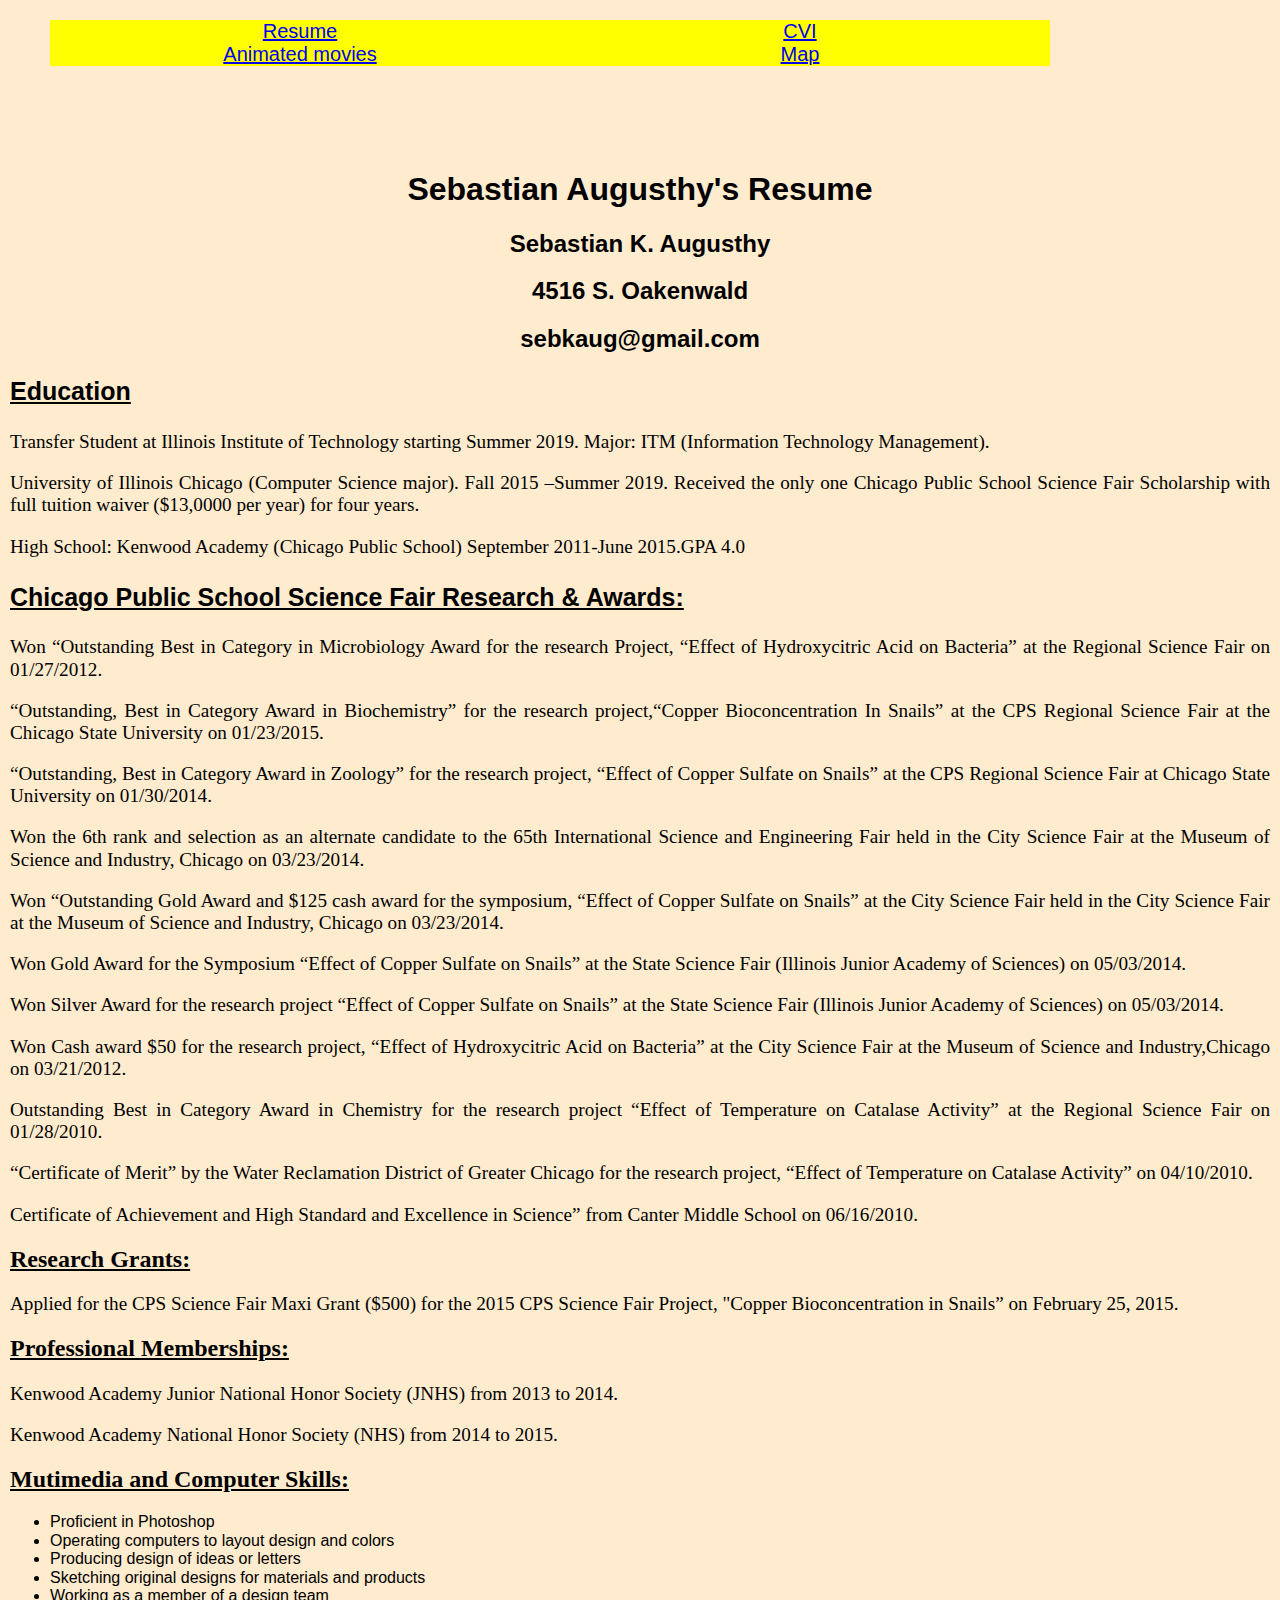
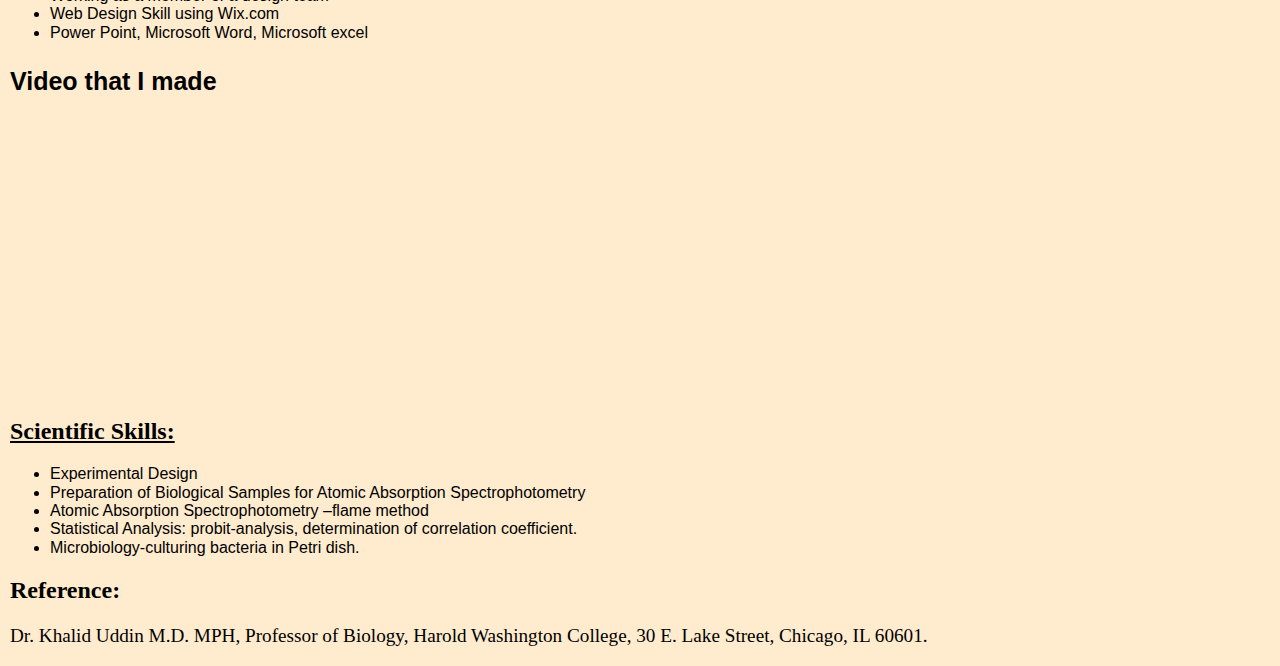
==== index.html @ ddd1c752 "fixed indentation" ====
<!DOCTYPE html>
<html lang="en">
<head>
  <meta charset ="UTF-8">
  <title>Sebastian Augusthy's ITMD-361 Project 2 page 1</title>
  <link rel="stylesheet" href="css/normalize.css">
  <link rel="stylesheet" href="css/style.css">
  <meta name="viewport" content="width=device-width,initial-scale=1.0">
</head>
<body class="pagecolor1">
  <div>
    <nav >
      <ul>
    		<li><a href="#">Resume</a></li>
  			<li> <a href="page2.html">CVI </a></li>
  			<li> <a href="page3.html"> Animated movies </a></li>
     		<li><a href="page4.html">Map</a></li>
      </ul>
  </nav>
  </div>
  <div>
    <h1>Sebastian Augusthy's Resume</h1>
    <h2>Sebastian K. Augusthy </h2>
    <h2>4516 S. Oakenwald</h2>
    <h2>sebkaug@gmail.com</h2>
  </div>
  <h3><u>Education</u></h3>
  <p class="size">Transfer Student at Illinois Institute of Technology starting Summer 2019. Major: ITM (Information Technology Management).</p>
  <p class="size">University of Illinois Chicago (Computer Science major). Fall 2015 –Summer 2019. Received the  only one Chicago Public School Science Fair Scholarship with full tuition waiver ($13,0000 per year) for four years.</p>
  <p class="size">High School: Kenwood Academy (Chicago Public School) September 2011-June 2015.GPA 4.0</p>

  <h3><u>Chicago Public School Science Fair Research & Awards:</u></h3>

  <p class="size">Won “Outstanding Best in Category in Microbiology Award for the research Project, “Effect of Hydroxycitric Acid on Bacteria” at the Regional Science Fair on 01/27/2012.</p>

  <p class="size">“Outstanding, Best in Category Award in Biochemistry” for the research project,“Copper Bioconcentration In Snails” at the CPS Regional Science Fair at the Chicago State University on 01/23/2015.</p>

  <p class="size">“Outstanding, Best in Category Award in Zoology” for the research project, “Effect of Copper Sulfate on Snails” at the CPS Regional Science Fair at Chicago State University on 01/30/2014.</p>

  <p class="size">Won the 6th rank and selection as an alternate candidate to the 65th International Science and Engineering Fair held in the City Science Fair at the Museum of Science and Industry, Chicago on 03/23/2014.</p>

  <p class="size">Won “Outstanding Gold Award and $125 cash award for the symposium, “Effect of Copper Sulfate on Snails” at the City Science Fair held in the City Science Fair at the Museum of Science and Industry, Chicago on 03/23/2014.</p>


  <p class="size">Won Gold Award for the Symposium “Effect of Copper Sulfate on Snails” at the State Science Fair (Illinois Junior Academy of Sciences) on 05/03/2014.</p>

  <p class="size">Won Silver Award for the research project “Effect of Copper Sulfate on Snails” at the State Science Fair (Illinois Junior Academy of Sciences) on 05/03/2014.</p>

  <p class="size">Won Cash award $50 for the research project, “Effect of Hydroxycitric Acid on Bacteria” at the City Science Fair at the Museum of Science and Industry,Chicago on 03/21/2012.</p>

  <p class="size">Outstanding Best in Category Award in Chemistry for the research project “Effect of Temperature on Catalase Activity” at the Regional Science Fair on 01/28/2010.</p>

  <p class="size">“Certificate of Merit” by the Water Reclamation District of Greater Chicago for the research project, “Effect of Temperature on Catalase Activity” on 04/10/2010.</p>
  
  <p class="size">Certificate of Achievement and High Standard and Excellence in Science” from Canter Middle School on 06/16/2010.</p>

  <h2><u>Research Grants:</u></h2>
  <p class="size">Applied for the CPS Science Fair Maxi Grant ($500) for the 2015 CPS Science Fair Project, "Copper Bioconcentration in Snails” on February 25, 2015.</p>

  <h2><u>Professional Memberships:</u></h2>
  <p class="size">Kenwood Academy Junior National Honor Society (JNHS) from 2013 to 2014.</p>
  <p class="size">Kenwood Academy National Honor Society (NHS) from 2014 to 2015.</p>

  <h2><u>Mutimedia and Computer Skills:</u></h2>
  <ul class="Bsize">
  	<li> Proficient in Photoshop </li>
  	<li> Operating computers to layout design and colors </li>
  	<li> Producing design of ideas or letters</li>
  	<li> Sketching original designs for materials and products</li>
  	<li> Working as a member of a design team</li>
  	<li> Web Design Skill using Wix.com</li>
  	<li> Power Point, Microsoft Word, Microsoft excel</li>
  </ul>
  <h3>Video that I made</h3>
  <div id="position">
  	<iframe id ="vresize8" src="https://www.youtube.com/embed/tT3VPoD4pBY"  allow="accelerometer; autoplay; encrypted-media; gyroscope; picture-in-picture" allowfullscreen></iframe>
  </div>
  <h2><u>Scientific Skills:</u></h2>
  <ul class="Bsize">
  	<li>Experimental Design</li>
  	<li>Preparation of Biological Samples for Atomic Absorption Spectrophotometry</li>
  	<li>Atomic Absorption Spectrophotometry –flame method</li>
  	<li>Statistical Analysis: probit-analysis, determination of correlation coefficient.</li>
  	<li>Microbiology-culturing bacteria in Petri dish.</li>
  </ul>
  <h2>Reference:</h2>
  <p class="size">Dr. Khalid Uddin M.D. MPH, Professor of Biology, Harold Washington College, 30 E. Lake Street, Chicago, IL 60601.</p>
</body>
</html>
---- css/style.css ----
/*  All 3 pages */
body {
    margin-left: 10px;
    margin-right: 10px;
    margin-top: 0px;
    margin-bottom: 10px;
}

nav {
    padding-bottom: 25px;
    font-size: 20px;
    top: 0;
    /* Position the navbar at the top of the page */
    position: relative;
}

nav ul {
    text-align: center;
    height: 15px;

}

nav ul li {
    list-style-type: none;
    width: 500px;
    float: left;
    text-align: center;
    background: yellow;
}

li a:hover {
    background-color: black;
    color: white;
}

h2 {
    clear: both;
    font-size: 150%;
}

div {
    text-align: center;
    font-family: "Arial Black", Gadget, sans-serif;
    font-size: 100%;
}

p {
    font-family: serif, Arial, Helvetica;
    font-size: 20px;
    text-align: justify;
    text-justify: inter-word;
}

h3 {
    clear: both;
    font-family: 'Lato', sans-serif;
    font-weight: bold;
    font-size: 25px;
}

iframe {
    border: none;
}

ul {
    clear: both;
}

/* page 1*/
#vresize8 {
    position: absolute;
    height: 90%;
    width: 50%;
    margin-left: auto;
    margin-right: auto;
    display: block;
}

#position {
    position: relative;
    padding-bottom: 20%;
    padding-top: 25px;
    height: 0;
}

.size {
    font-size: 120%;
}

.Bsize {
    font-family: "Lucida Sans Unicode", "Lucida Grande", sans-serif;
    font-size: 100%;
}

.menu-trigger {
    display: none;
}

h1 {
    clear: both;
    padding-top: 70px;
}

@media screen and (max-width: 800px) {
    body {
        margin-left: 20px;
        margin-right: 20px;
        margin-top: 0;
        margin-bottom: 300px;
    }

    .sidebar nav {
        width: 70px;
    }

    .sidebar ul {
        height: 90px;
    }

    .sidebar ul li {
        list-style-type: none;
        float: none;
        /*border-bottom: 2px solid yellow;*/
    }

}

@media screen and (max-width: 800px) {
    .size {
        font-size: 100%
    }

    .Bsize {
        font-family: Verdana, Geneva, sans-serif;
        font-size: 100%;
    }

    h3 {
        font-size: 125%;
    }

    h2 {
        font-size: 150%;
    }

    h1 {
        clear: both;
        font-size: 200%;
        padding-top: 0;
    }
}

/* page 2 */
#vresize1 {
    width: 630px;
    height: 350px;
    margin-left: auto;
    margin-right: auto;
    display: block;
}

#vresize9 {
    width: 560px;
    height: 315px;
    margin-left: auto;
    margin-right: auto;
    display: block;
}

.pagecolor1 {
    background-color: #FFEBCD;
}

#vresize7 {
    width: 620px;
    height: 360px;
    margin-left: auto;
    margin-right: auto;
    display: block;
}

.center {
    display: block;
    margin-left: auto;
    margin-right: auto;
    width: 50%;
}

.pagecolor2 {
    background-color: #00bfff;
    width: 1200px;
}

.pstyle {
    font-size: 24px;
}

.hstyle {
    font-size: 30px;
}

/*  page 3 */

.image_resize1 {
    height: 553px;
    width: 350px;
    float: left;
    padding-right: 10px;
}

#vresize2

/* Planet Hulk*/
    {
    width: 800px;
    height: 440px;
    padding-left: 10px;
    float: right;
}

#vresize3

/* Next Avengers: Heroes of Tomorrow*/
    {
    width: 800px;
    height: 420px;
    padding-left: 10px;
    float: right;
}

#vresize4

/*Batman Beyond: Return of the Joker*/
    {
    width: 800px;
    height: 440px;
    padding-left: 10px;
    float: right;
}

#vresize5

/*Teen Titans: Trouble in Tokyo*/
    {
    width: 800px;
    height: 440px;
    padding-left: 10px;
    float: right;
}

#vresize6

/*Justice League: The Flashpoint Paradox*/
    {
    width: 800px;
    height: 440px;
    padding-left: 10px;
    float: right;
}

.centering {
    text-align: center;
}

.parpadding {
    font-family: 'Archivo Narrow', sans-serif;
    font-size: 20px;
}

.pagecolor3 {
    background: rgb(63, 94, 251);
    background: radial-gradient(circle, rgba(63, 94, 251, 0.6395600476518732) 0%, rgba(252, 70, 70, 0.6815768543745624) 97%);
}

#map {
    height: 600px;
    width: 100%;
    border-style: double;
    border-width: thick;
    color: blue;
}
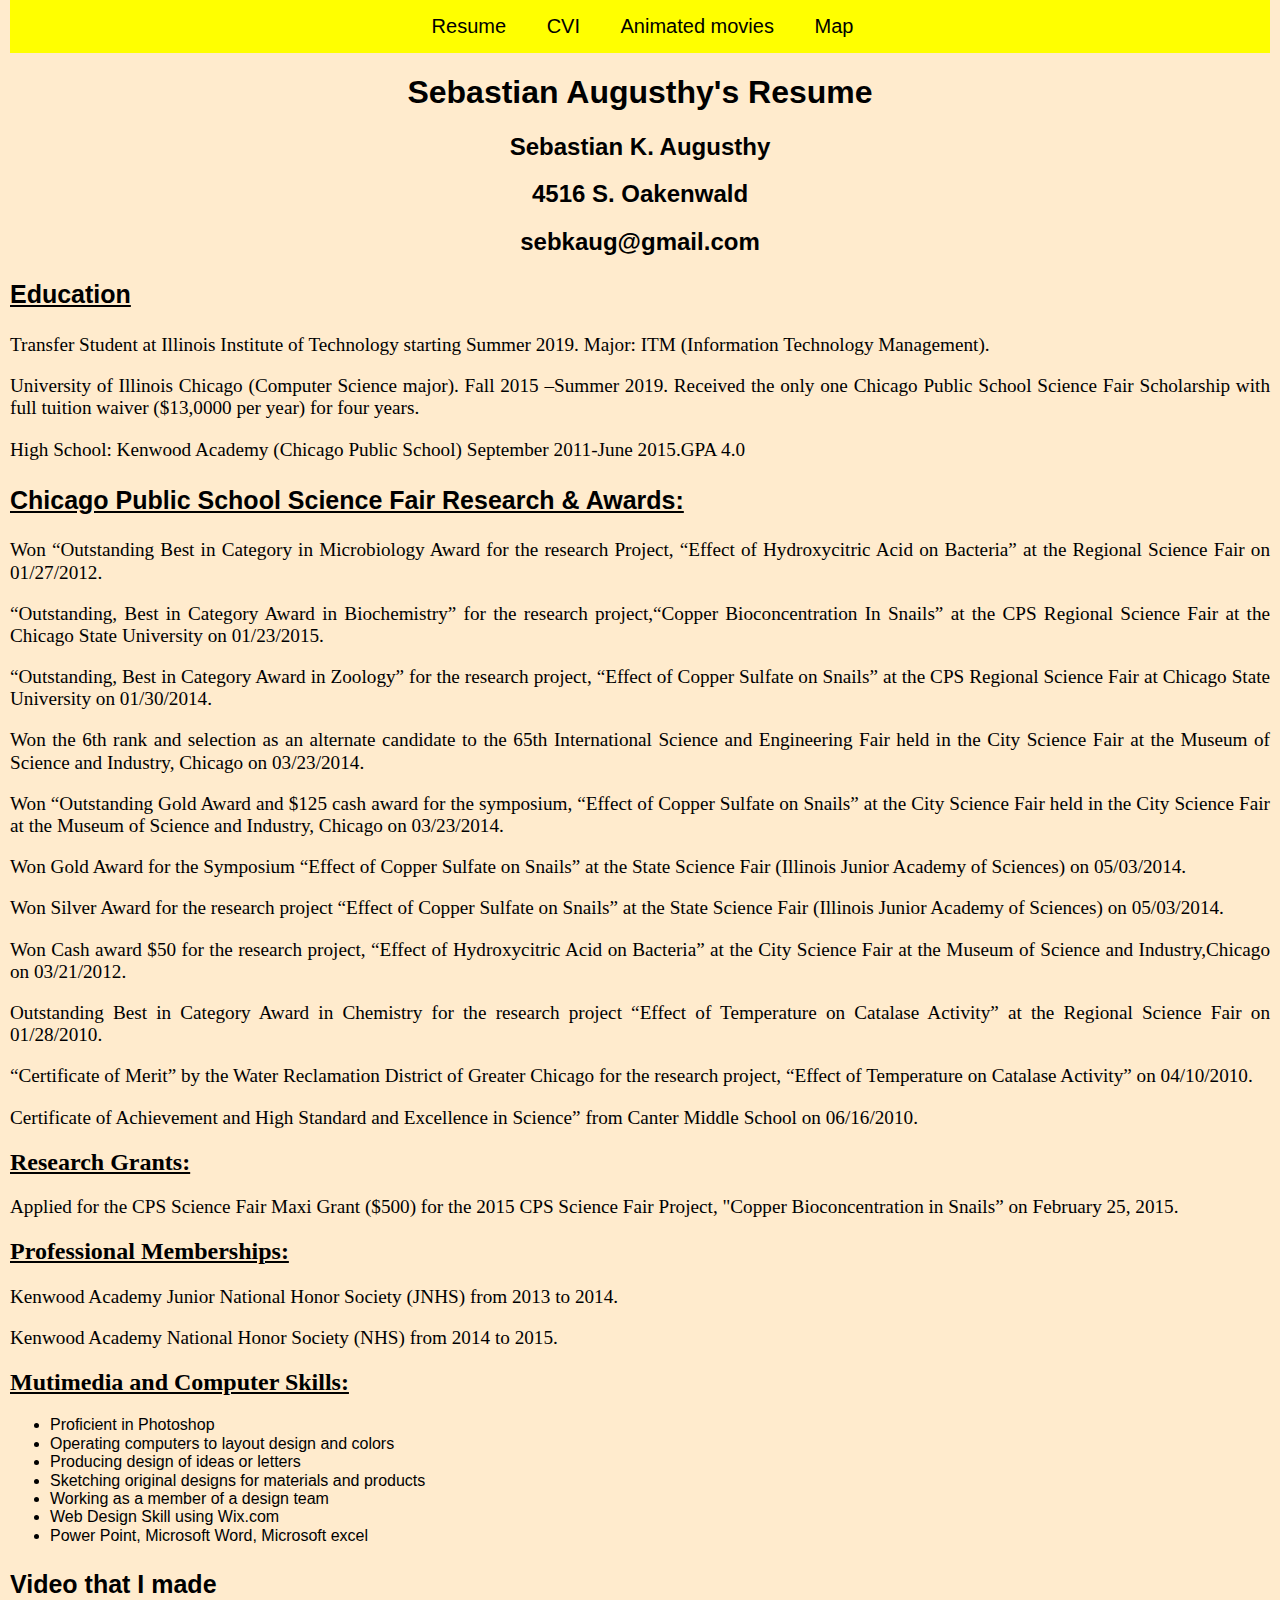
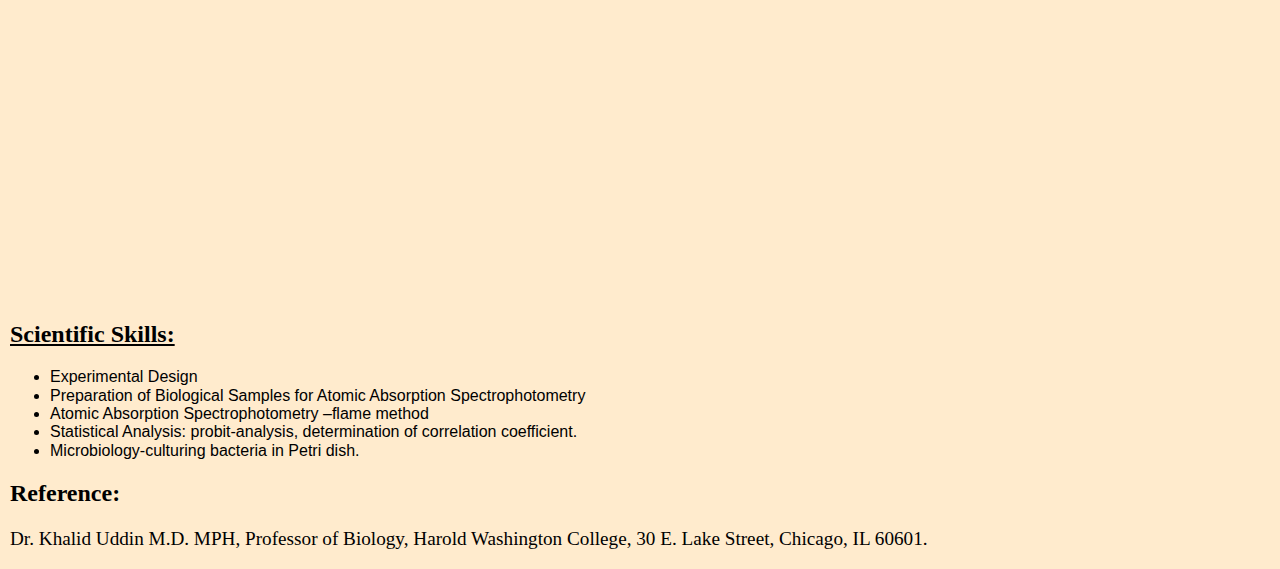
==== commit 43095228: "fixed number" ====
--- a/index.html
+++ b/index.html
@@ -2,7 +2,7 @@
 <html lang="en">
 <head>
   <meta charset ="UTF-8">
-  <title>Sebastian Augusthy's ITMD-361 Project 2 page 1</title>
+  <title>Sebastian Augusthy's ITMD-361 Project 3 page 1</title>
   <link rel="stylesheet" href="css/normalize.css">
   <link rel="stylesheet" href="css/style.css">
   <meta name="viewport" content="width=device-width,initial-scale=1.0">
--- a/css/style.css
+++ b/css/style.css
@@ -7,7 +7,6 @@
 }
 
 nav {
-    padding-bottom: 25px;
     font-size: 20px;
     top: 0;
     /* Position the navbar at the top of the page */
@@ -15,17 +14,24 @@
 }
 
 nav ul {
-    text-align: center;
-    height: 15px;
-
+	list-style: none;
+  background:yellow;
+  text-align:center;
+  padding: 0;
+  margin: 0;
 }
 
 nav ul li {
-    list-style-type: none;
-    width: 500px;
-    float: left;
-    text-align: center;
-    background: yellow;
+	display:inline-block;
+	font-size:20px;
+	padding-left: 5px;
+}
+nav ul li a
+{
+	text-decoration:none;
+	color:black;
+	display:block;
+	padding:15px;
 }
 
 li a:hover {
@@ -98,7 +104,6 @@
 
 h1 {
     clear: both;
-    padding-top: 70px;
 }
 
 @media screen and (max-width: 800px) {
@@ -106,7 +111,7 @@
         margin-left: 20px;
         margin-right: 20px;
         margin-top: 0;
-        margin-bottom: 300px;
+        margin-bottom: 10px;
     }
 
     .sidebar nav {
@@ -120,7 +125,6 @@
     .sidebar ul li {
         list-style-type: none;
         float: none;
-        /*border-bottom: 2px solid yellow;*/
     }
 
 }
@@ -183,12 +187,11 @@
     display: block;
     margin-left: auto;
     margin-right: auto;
-    width: 50%;
 }
 
 .pagecolor2 {
     background-color: #00bfff;
-    width: 1200px;
+    width: 1240px;
 }
 
 .pstyle {
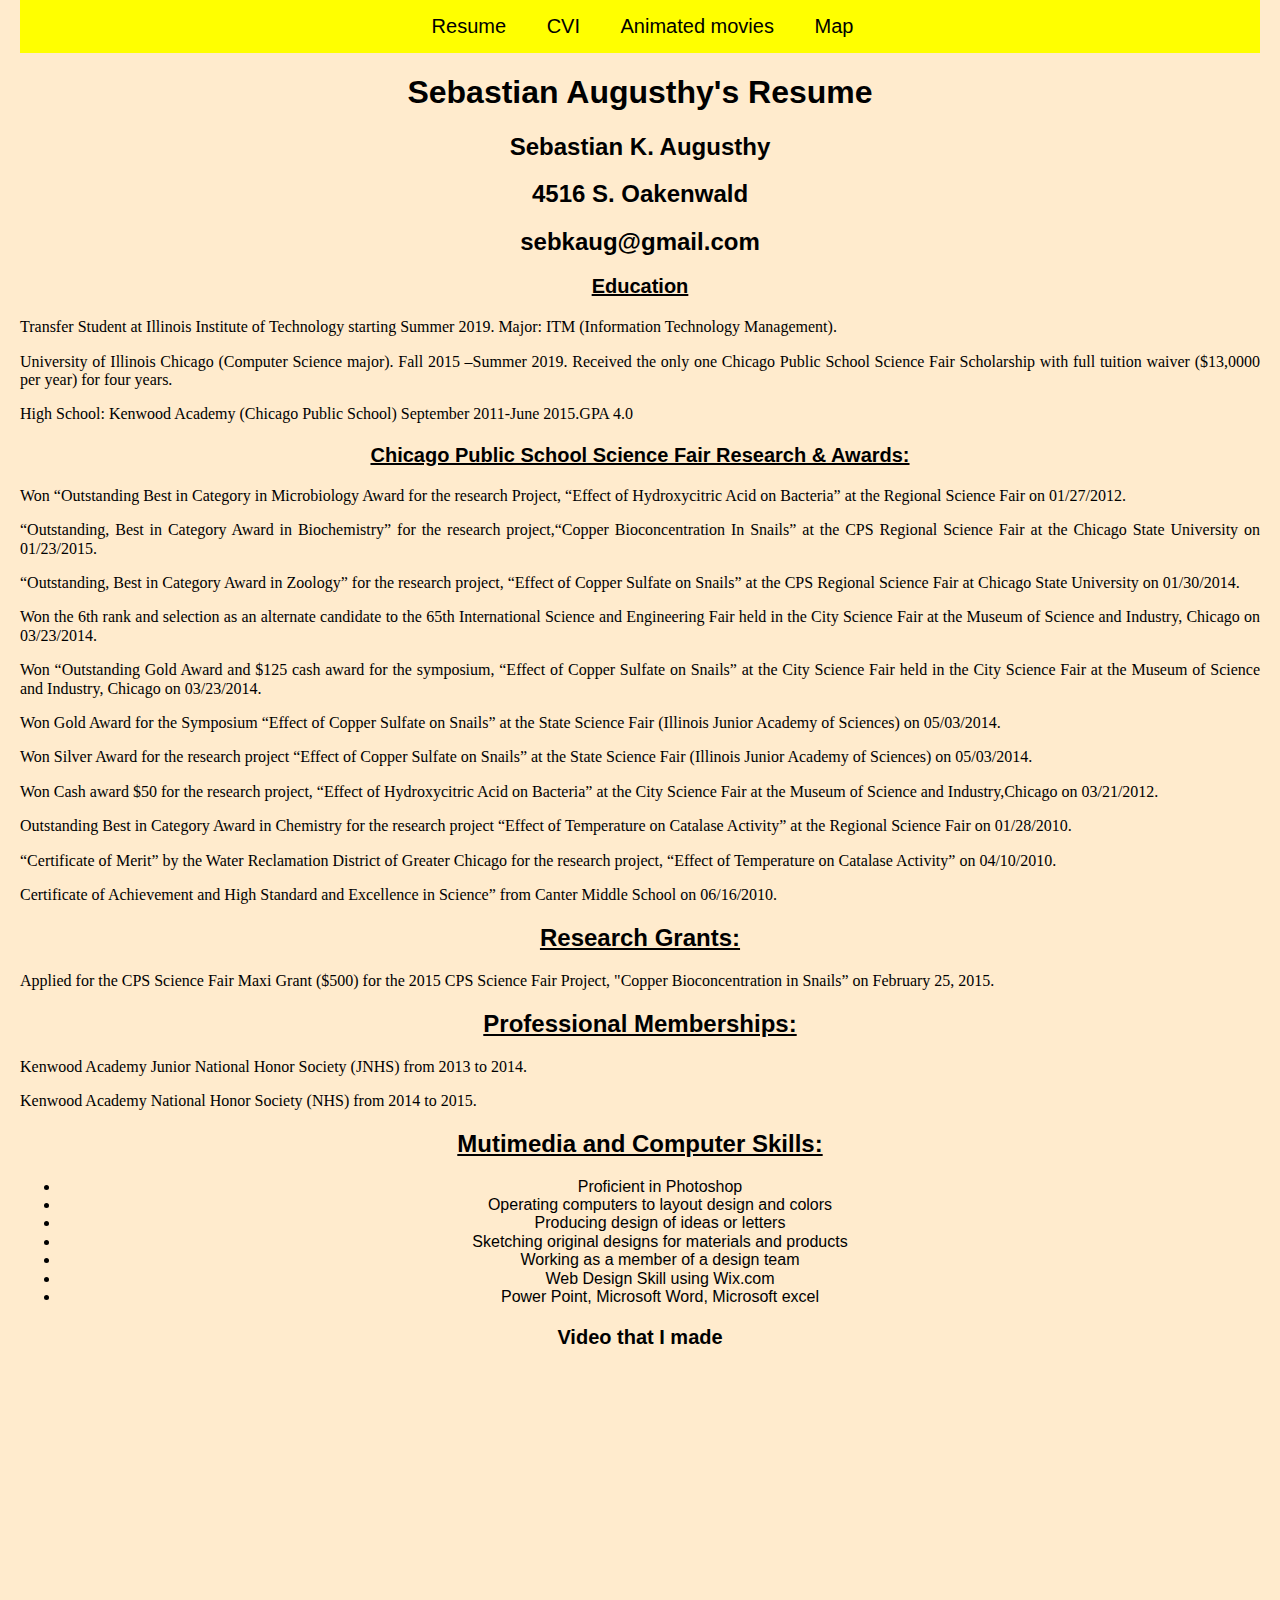
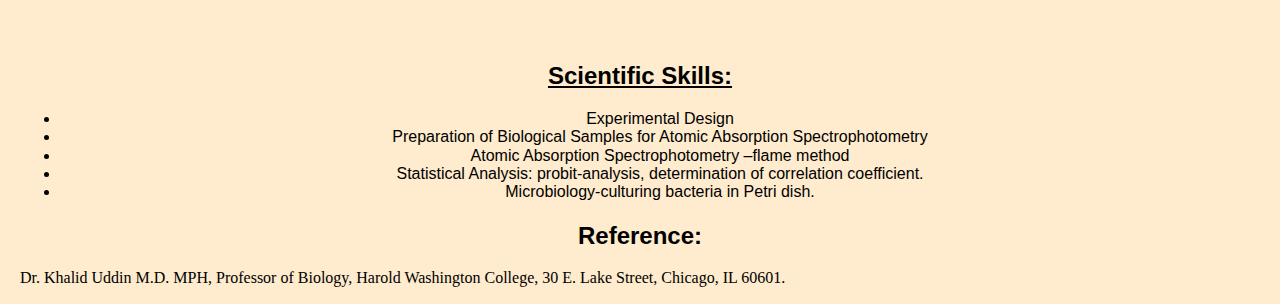
==== commit 4ae9f975: "fixed index and style" ====
--- a/index.html
+++ b/index.html
@@ -19,71 +19,73 @@
   </nav>
   </div>
   <div>
-    <h1>Sebastian Augusthy's Resume</h1>
-    <h2>Sebastian K. Augusthy </h2>
-    <h2>4516 S. Oakenwald</h2>
-    <h2>sebkaug@gmail.com</h2>
-  </div>
-  <h3><u>Education</u></h3>
-  <p class="size">Transfer Student at Illinois Institute of Technology starting Summer 2019. Major: ITM (Information Technology Management).</p>
-  <p class="size">University of Illinois Chicago (Computer Science major). Fall 2015 –Summer 2019. Received the  only one Chicago Public School Science Fair Scholarship with full tuition waiver ($13,0000 per year) for four years.</p>
-  <p class="size">High School: Kenwood Academy (Chicago Public School) September 2011-June 2015.GPA 4.0</p>
+  <div id="wrapper">
+	    <h1>Sebastian Augusthy's Resume</h1>
+	    <h2>Sebastian K. Augusthy </h2>
+	    <h2>4516 S. Oakenwald</h2>
+	    <h2>sebkaug@gmail.com</h2>
+	  </div>
+	  <h3><u>Education</u></h3>
+	  <p class="size">Transfer Student at Illinois Institute of Technology starting Summer 2019. Major: ITM (Information Technology Management).</p>
+	  <p class="size">University of Illinois Chicago (Computer Science major). Fall 2015 –Summer 2019. Received the  only one Chicago Public School Science Fair Scholarship with full tuition waiver ($13,0000 per year) for four years.</p>
+	  <p class="size">High School: Kenwood Academy (Chicago Public School) September 2011-June 2015.GPA 4.0</p>
 
-  <h3><u>Chicago Public School Science Fair Research & Awards:</u></h3>
+	  <h3><u>Chicago Public School Science Fair Research & Awards:</u></h3>
 
-  <p class="size">Won “Outstanding Best in Category in Microbiology Award for the research Project, “Effect of Hydroxycitric Acid on Bacteria” at the Regional Science Fair on 01/27/2012.</p>
+	  <p class="size">Won “Outstanding Best in Category in Microbiology Award for the research Project, “Effect of Hydroxycitric Acid on Bacteria” at the Regional Science Fair on 01/27/2012.</p>
 
-  <p class="size">“Outstanding, Best in Category Award in Biochemistry” for the research project,“Copper Bioconcentration In Snails” at the CPS Regional Science Fair at the Chicago State University on 01/23/2015.</p>
+	  <p class="size">“Outstanding, Best in Category Award in Biochemistry” for the research project,“Copper Bioconcentration In Snails” at the CPS Regional Science Fair at the Chicago State University on 01/23/2015.</p>
 
-  <p class="size">“Outstanding, Best in Category Award in Zoology” for the research project, “Effect of Copper Sulfate on Snails” at the CPS Regional Science Fair at Chicago State University on 01/30/2014.</p>
+	  <p class="size">“Outstanding, Best in Category Award in Zoology” for the research project, “Effect of Copper Sulfate on Snails” at the CPS Regional Science Fair at Chicago State University on 01/30/2014.</p>
 
-  <p class="size">Won the 6th rank and selection as an alternate candidate to the 65th International Science and Engineering Fair held in the City Science Fair at the Museum of Science and Industry, Chicago on 03/23/2014.</p>
+	  <p class="size">Won the 6th rank and selection as an alternate candidate to the 65th International Science and Engineering Fair held in the City Science Fair at the Museum of Science and Industry, Chicago on 03/23/2014.</p>
 
-  <p class="size">Won “Outstanding Gold Award and $125 cash award for the symposium, “Effect of Copper Sulfate on Snails” at the City Science Fair held in the City Science Fair at the Museum of Science and Industry, Chicago on 03/23/2014.</p>
+	  <p class="size">Won “Outstanding Gold Award and $125 cash award for the symposium, “Effect of Copper Sulfate on Snails” at the City Science Fair held in the City Science Fair at the Museum of Science and Industry, Chicago on 03/23/2014.</p>
 
 
-  <p class="size">Won Gold Award for the Symposium “Effect of Copper Sulfate on Snails” at the State Science Fair (Illinois Junior Academy of Sciences) on 05/03/2014.</p>
+	  <p class="size">Won Gold Award for the Symposium “Effect of Copper Sulfate on Snails” at the State Science Fair (Illinois Junior Academy of Sciences) on 05/03/2014.</p>
 
-  <p class="size">Won Silver Award for the research project “Effect of Copper Sulfate on Snails” at the State Science Fair (Illinois Junior Academy of Sciences) on 05/03/2014.</p>
+	  <p class="size">Won Silver Award for the research project “Effect of Copper Sulfate on Snails” at the State Science Fair (Illinois Junior Academy of Sciences) on 05/03/2014.</p>
 
-  <p class="size">Won Cash award $50 for the research project, “Effect of Hydroxycitric Acid on Bacteria” at the City Science Fair at the Museum of Science and Industry,Chicago on 03/21/2012.</p>
+	  <p class="size">Won Cash award $50 for the research project, “Effect of Hydroxycitric Acid on Bacteria” at the City Science Fair at the Museum of Science and Industry,Chicago on 03/21/2012.</p>
 
-  <p class="size">Outstanding Best in Category Award in Chemistry for the research project “Effect of Temperature on Catalase Activity” at the Regional Science Fair on 01/28/2010.</p>
+	  <p class="size">Outstanding Best in Category Award in Chemistry for the research project “Effect of Temperature on Catalase Activity” at the Regional Science Fair on 01/28/2010.</p>
 
-  <p class="size">“Certificate of Merit” by the Water Reclamation District of Greater Chicago for the research project, “Effect of Temperature on Catalase Activity” on 04/10/2010.</p>
-  
-  <p class="size">Certificate of Achievement and High Standard and Excellence in Science” from Canter Middle School on 06/16/2010.</p>
+	  <p class="size">“Certificate of Merit” by the Water Reclamation District of Greater Chicago for the research project, “Effect of Temperature on Catalase Activity” on 04/10/2010.</p>
+	  
+	  <p class="size">Certificate of Achievement and High Standard and Excellence in Science” from Canter Middle School on 06/16/2010.</p>
 
-  <h2><u>Research Grants:</u></h2>
-  <p class="size">Applied for the CPS Science Fair Maxi Grant ($500) for the 2015 CPS Science Fair Project, "Copper Bioconcentration in Snails” on February 25, 2015.</p>
+	  <h2><u>Research Grants:</u></h2>
+	  <p class="size">Applied for the CPS Science Fair Maxi Grant ($500) for the 2015 CPS Science Fair Project, "Copper Bioconcentration in Snails” on February 25, 2015.</p>
 
-  <h2><u>Professional Memberships:</u></h2>
-  <p class="size">Kenwood Academy Junior National Honor Society (JNHS) from 2013 to 2014.</p>
-  <p class="size">Kenwood Academy National Honor Society (NHS) from 2014 to 2015.</p>
+	  <h2><u>Professional Memberships:</u></h2>
+	  <p class="size">Kenwood Academy Junior National Honor Society (JNHS) from 2013 to 2014.</p>
+	  <p class="size">Kenwood Academy National Honor Society (NHS) from 2014 to 2015.</p>
 
-  <h2><u>Mutimedia and Computer Skills:</u></h2>
-  <ul class="Bsize">
-  	<li> Proficient in Photoshop </li>
-  	<li> Operating computers to layout design and colors </li>
-  	<li> Producing design of ideas or letters</li>
-  	<li> Sketching original designs for materials and products</li>
-  	<li> Working as a member of a design team</li>
-  	<li> Web Design Skill using Wix.com</li>
-  	<li> Power Point, Microsoft Word, Microsoft excel</li>
-  </ul>
-  <h3>Video that I made</h3>
-  <div id="position">
-  	<iframe id ="vresize8" src="https://www.youtube.com/embed/tT3VPoD4pBY"  allow="accelerometer; autoplay; encrypted-media; gyroscope; picture-in-picture" allowfullscreen></iframe>
-  </div>
-  <h2><u>Scientific Skills:</u></h2>
-  <ul class="Bsize">
-  	<li>Experimental Design</li>
-  	<li>Preparation of Biological Samples for Atomic Absorption Spectrophotometry</li>
-  	<li>Atomic Absorption Spectrophotometry –flame method</li>
-  	<li>Statistical Analysis: probit-analysis, determination of correlation coefficient.</li>
-  	<li>Microbiology-culturing bacteria in Petri dish.</li>
-  </ul>
-  <h2>Reference:</h2>
-  <p class="size">Dr. Khalid Uddin M.D. MPH, Professor of Biology, Harold Washington College, 30 E. Lake Street, Chicago, IL 60601.</p>
+	  <h2><u>Mutimedia and Computer Skills:</u></h2>
+	  <ul class="Bsize">
+	  	<li> Proficient in Photoshop </li>
+	  	<li> Operating computers to layout design and colors </li>
+	  	<li> Producing design of ideas or letters</li>
+	  	<li> Sketching original designs for materials and products</li>
+	  	<li> Working as a member of a design team</li>
+	  	<li> Web Design Skill using Wix.com</li>
+	  	<li> Power Point, Microsoft Word, Microsoft excel</li>
+	  </ul>
+	  <h3>Video that I made</h3>
+	  <div id="position">
+	  	<iframe id ="vresize8" src="https://www.youtube.com/embed/tT3VPoD4pBY"  allow="accelerometer; autoplay; encrypted-media; gyroscope; picture-in-picture" allowfullscreen></iframe>
+	  </div>
+	  <h2><u>Scientific Skills:</u></h2>
+	  <ul class="Bsize">
+	  	<li>Experimental Design</li>
+	  	<li>Preparation of Biological Samples for Atomic Absorption Spectrophotometry</li>
+	  	<li>Atomic Absorption Spectrophotometry –flame method</li>
+	  	<li>Statistical Analysis: probit-analysis, determination of correlation coefficient.</li>
+	  	<li>Microbiology-culturing bacteria in Petri dish.</li>
+	  </ul>
+	  <h2>Reference:</h2>
+	  <p class="size">Dr. Khalid Uddin M.D. MPH, Professor of Biology, Harold Washington College, 30 E. Lake Street, Chicago, IL 60601.</p>
+</div>
 </body>
 </html>--- a/css/style.css
+++ b/css/style.css
@@ -106,7 +106,7 @@
     clear: both;
 }
 
-@media screen and (max-width: 800px) {
+@media screen and (min-width: 400px) {
     body {
         margin-left: 20px;
         margin-right: 20px;
@@ -127,10 +127,7 @@
         float: none;
     }
 
-}
-
-@media screen and (max-width: 800px) {
-    .size {
+        .size {
         font-size: 100%
     }
 
@@ -152,6 +149,16 @@
         font-size: 200%;
         padding-top: 0;
     }
+
+}
+
+@media screen and (max-width:1000px) 
+{
+	#wrapper
+	{
+		margin:auto 0;
+		text-align: left;
+	}
 }
 
 /* page 2 */
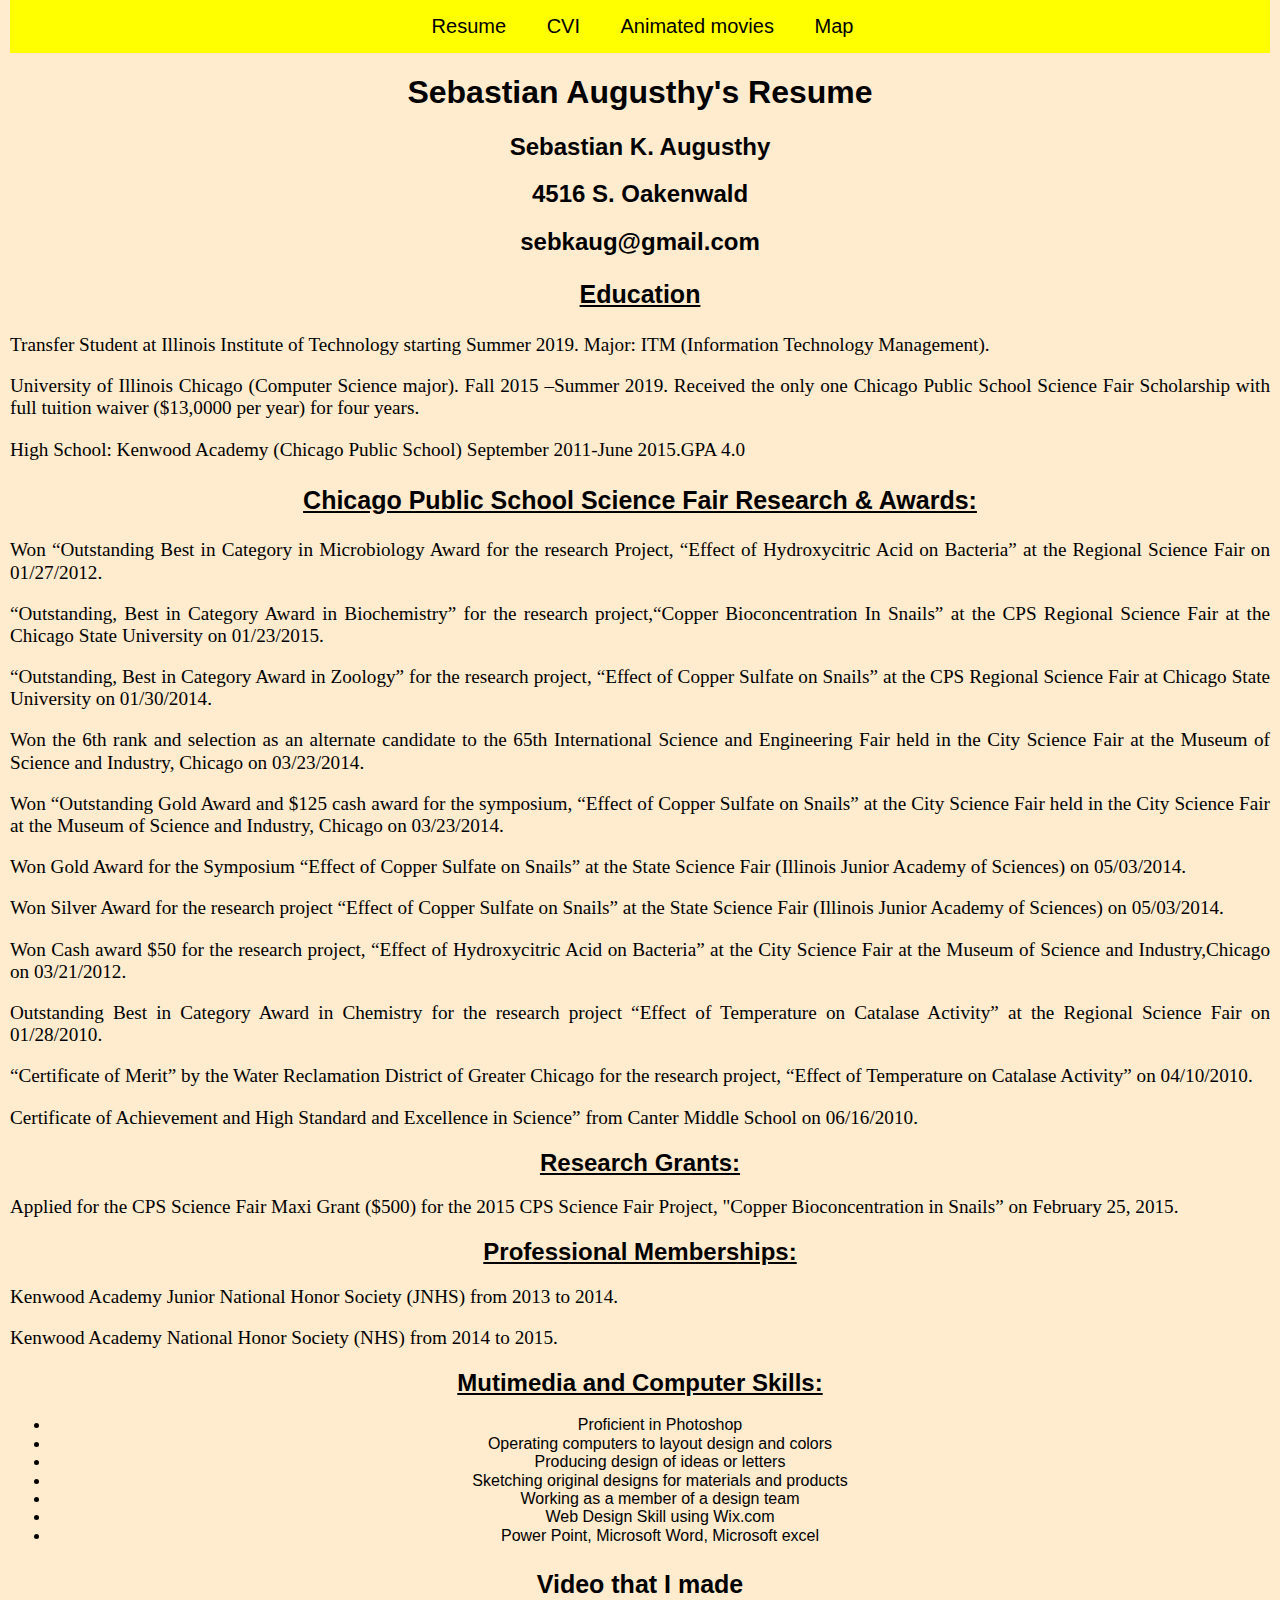
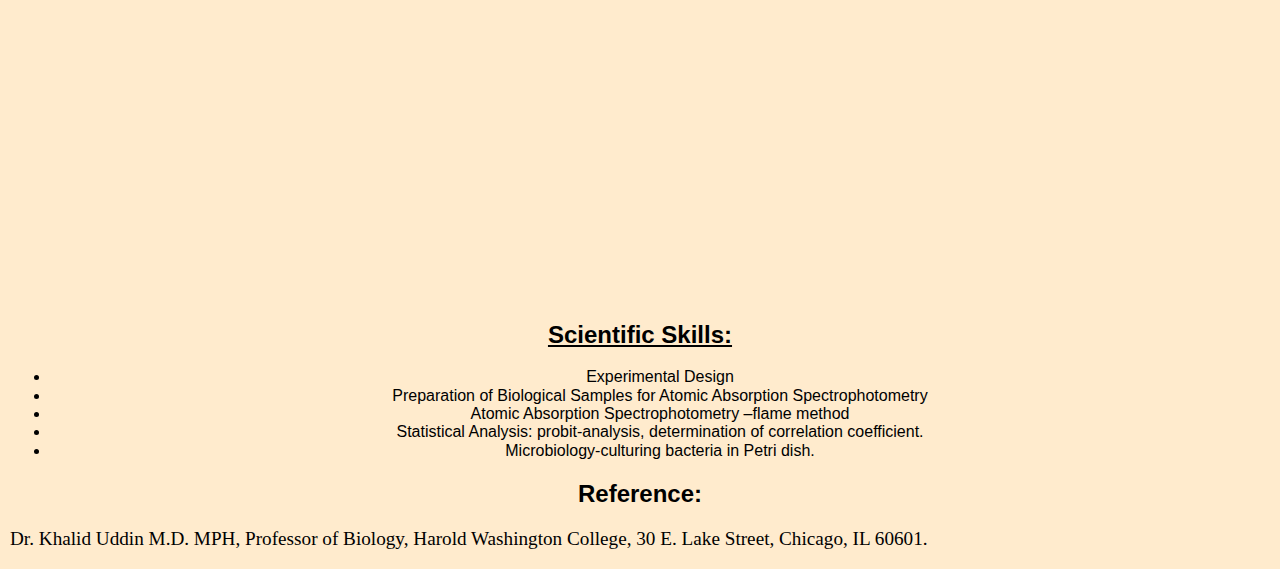
==== commit 465064d9: "changed" ====
--- a/index.html
+++ b/index.html
@@ -64,7 +64,7 @@
 
 	  <h2><u>Mutimedia and Computer Skills:</u></h2>
 	  <ul class="Bsize">
-	  	<li> Proficient in Photoshop </li>
+	  	<li>Proficient in Photoshop </li>
 	  	<li> Operating computers to layout design and colors </li>
 	  	<li> Producing design of ideas or letters</li>
 	  	<li> Sketching original designs for materials and products</li>
--- a/css/style.css
+++ b/css/style.css
@@ -34,7 +34,7 @@
 	padding:15px;
 }
 
-li a:hover {
+nav li a:hover {
     background-color: black;
     color: white;
 }
@@ -106,57 +106,13 @@
     clear: both;
 }
 
-@media screen and (min-width: 400px) {
-    body {
-        margin-left: 20px;
-        margin-right: 20px;
-        margin-top: 0;
-        margin-bottom: 10px;
-    }
-
-    .sidebar nav {
-        width: 70px;
-    }
-
-    .sidebar ul {
-        height: 90px;
-    }
-
-    .sidebar ul li {
-        list-style-type: none;
-        float: none;
-    }
-
-        .size {
-        font-size: 100%
-    }
-
-    .Bsize {
-        font-family: Verdana, Geneva, sans-serif;
-        font-size: 100%;
-    }
-
-    h3 {
-        font-size: 125%;
-    }
-
-    h2 {
-        font-size: 150%;
-    }
-
-    h1 {
-        clear: both;
-        font-size: 200%;
-        padding-top: 0;
-    }
-
-}
-
-@media screen and (max-width:1000px) 
+
+
+@media screen and (max-width:725px) 
 {
 	#wrapper
 	{
-		margin:auto 0;
+		/*margin:auto 0;*/
 		text-align: left;
 	}
 }
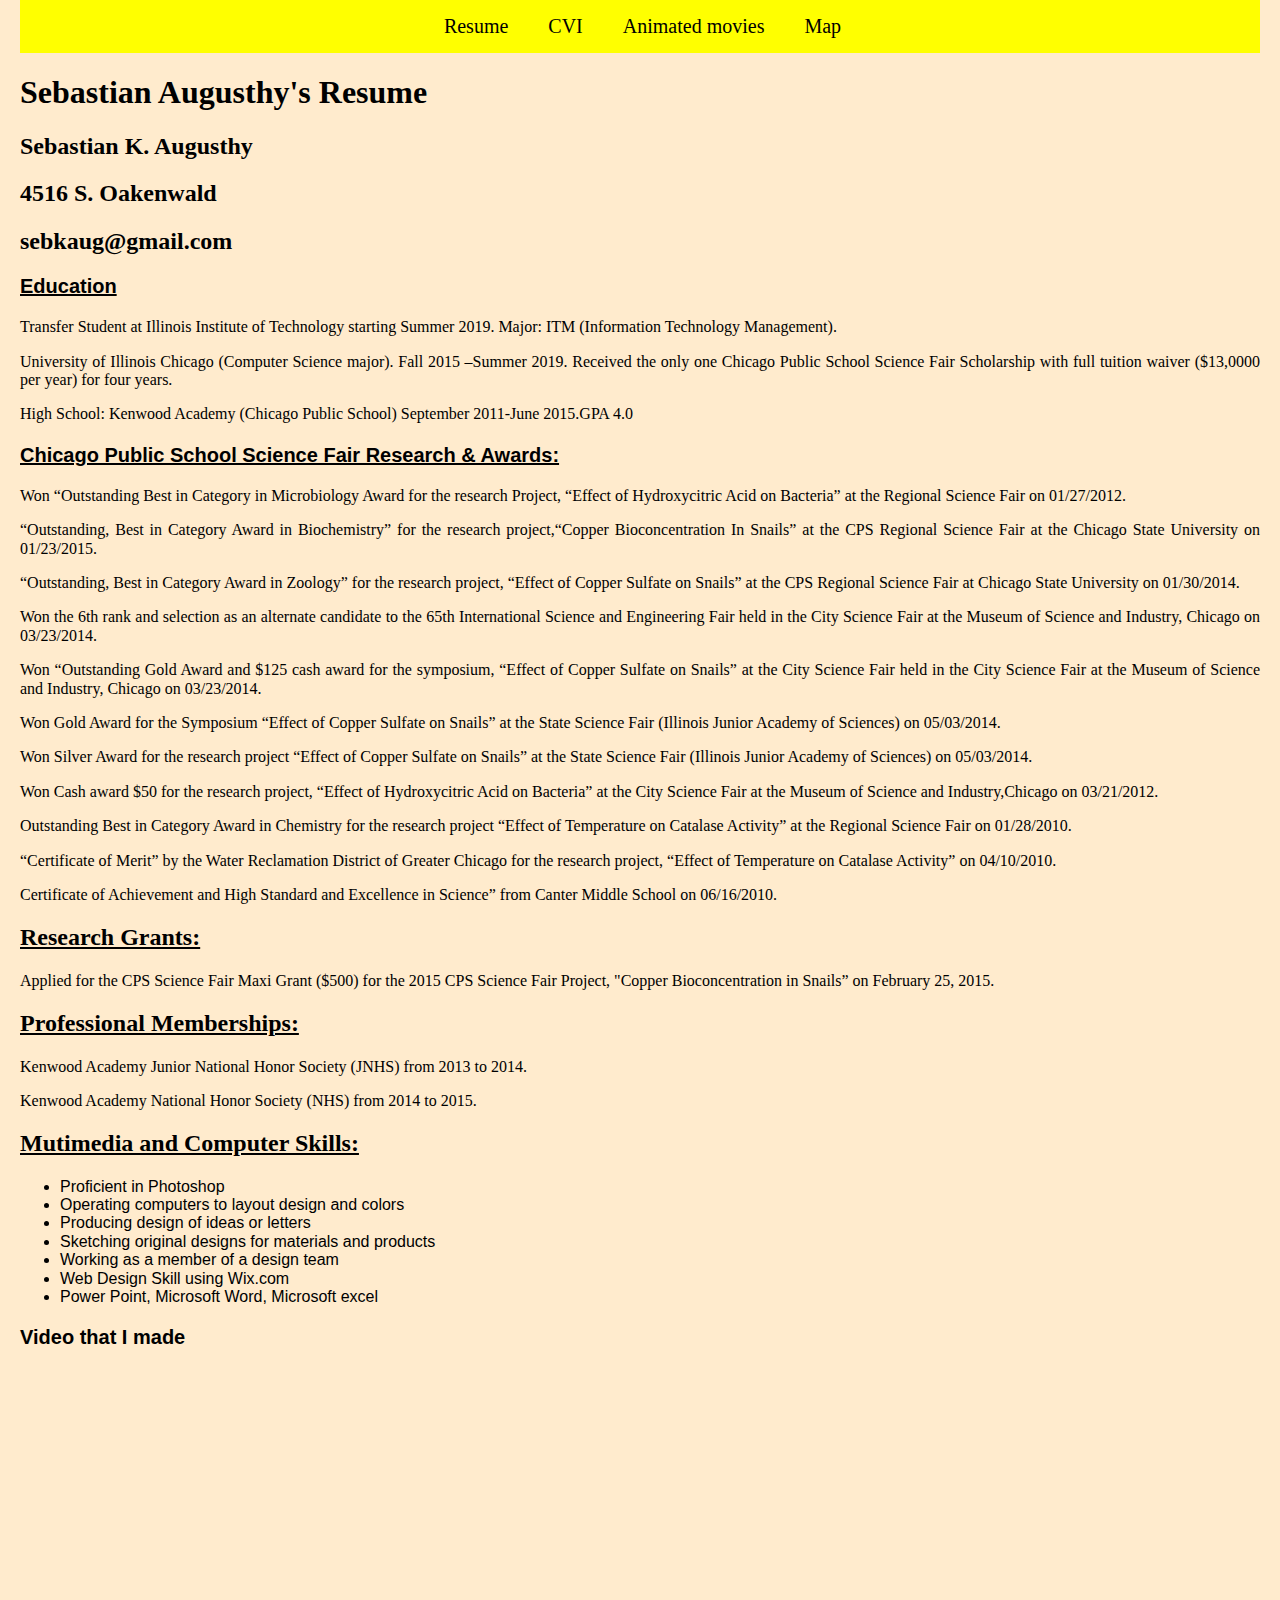
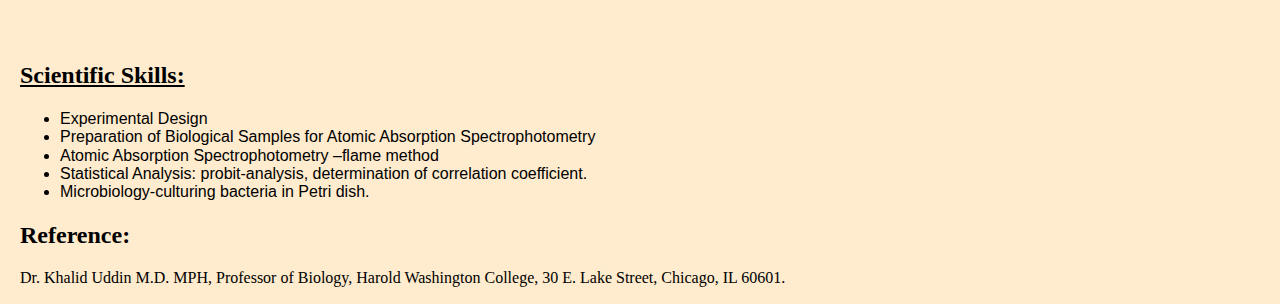
==== commit 5c0152f1: "fixing code" ====
--- a/index.html
+++ b/index.html
@@ -8,16 +8,15 @@
   <meta name="viewport" content="width=device-width,initial-scale=1.0">
 </head>
 <body class="pagecolor1">
-  <div>
-    <nav >
-      <ul>
-    		<li><a href="#">Resume</a></li>
-  			<li> <a href="page2.html">CVI </a></li>
-  			<li> <a href="page3.html"> Animated movies </a></li>
-     		<li><a href="page4.html">Map</a></li>
-      </ul>
-  </nav>
-  </div>
+  
+ <nav >
+ 	<ul>
+  	<li><a href="#">Resume</a></li>
+		<li> <a href="page2.html">CVI </a></li>
+		<li> <a href="page3.html"> Animated movies </a></li>
+   	<li><a href="page4.html">Map</a></li>
+   </ul>
+</nav>
   <div>
   <div id="wrapper">
 	    <h1>Sebastian Augusthy's Resume</h1>
--- a/css/style.css
+++ b/css/style.css
@@ -34,7 +34,7 @@
 	padding:15px;
 }
 
-nav li a:hover {
+li a:hover {
     background-color: black;
     color: white;
 }
@@ -44,11 +44,11 @@
     font-size: 150%;
 }
 
-div {
+/*div {
     text-align: center;
     font-family: "Arial Black", Gadget, sans-serif;
     font-size: 100%;
-}
+}*/
 
 p {
     font-family: serif, Arial, Helvetica;
@@ -106,14 +106,59 @@
     clear: both;
 }
 
-
+@media screen and (min-width: 400px) {
+    body {
+        margin-left: 20px;
+        margin-right: 20px;
+        margin-top: 0;
+        margin-bottom: 10px;
+        text-align: left;
+    }
+
+    .sidebar nav {
+        width: 70px;
+    }
+
+    .sidebar ul {
+        height: 90px;
+    }
+
+    .sidebar ul li {
+        list-style-type: none;
+        float: none;
+    }
+
+        .size {
+        font-size: 100%
+    }
+
+    .Bsize {
+        font-family: Verdana, Geneva, sans-serif;
+        font-size: 100%;
+    }
+
+    h3 {
+        font-size: 125%;
+    }
+
+    h2 {
+        font-size: 150%;
+    }
+
+    h1 {
+        clear: both;
+        font-size: 200%;
+        padding-top: 0;
+    }
+
+}
 
 @media screen and (max-width:725px) 
 {
 	#wrapper
 	{
 		/*margin:auto 0;*/
-		text-align: left;
+		text-align:left;
 	}
 }
 
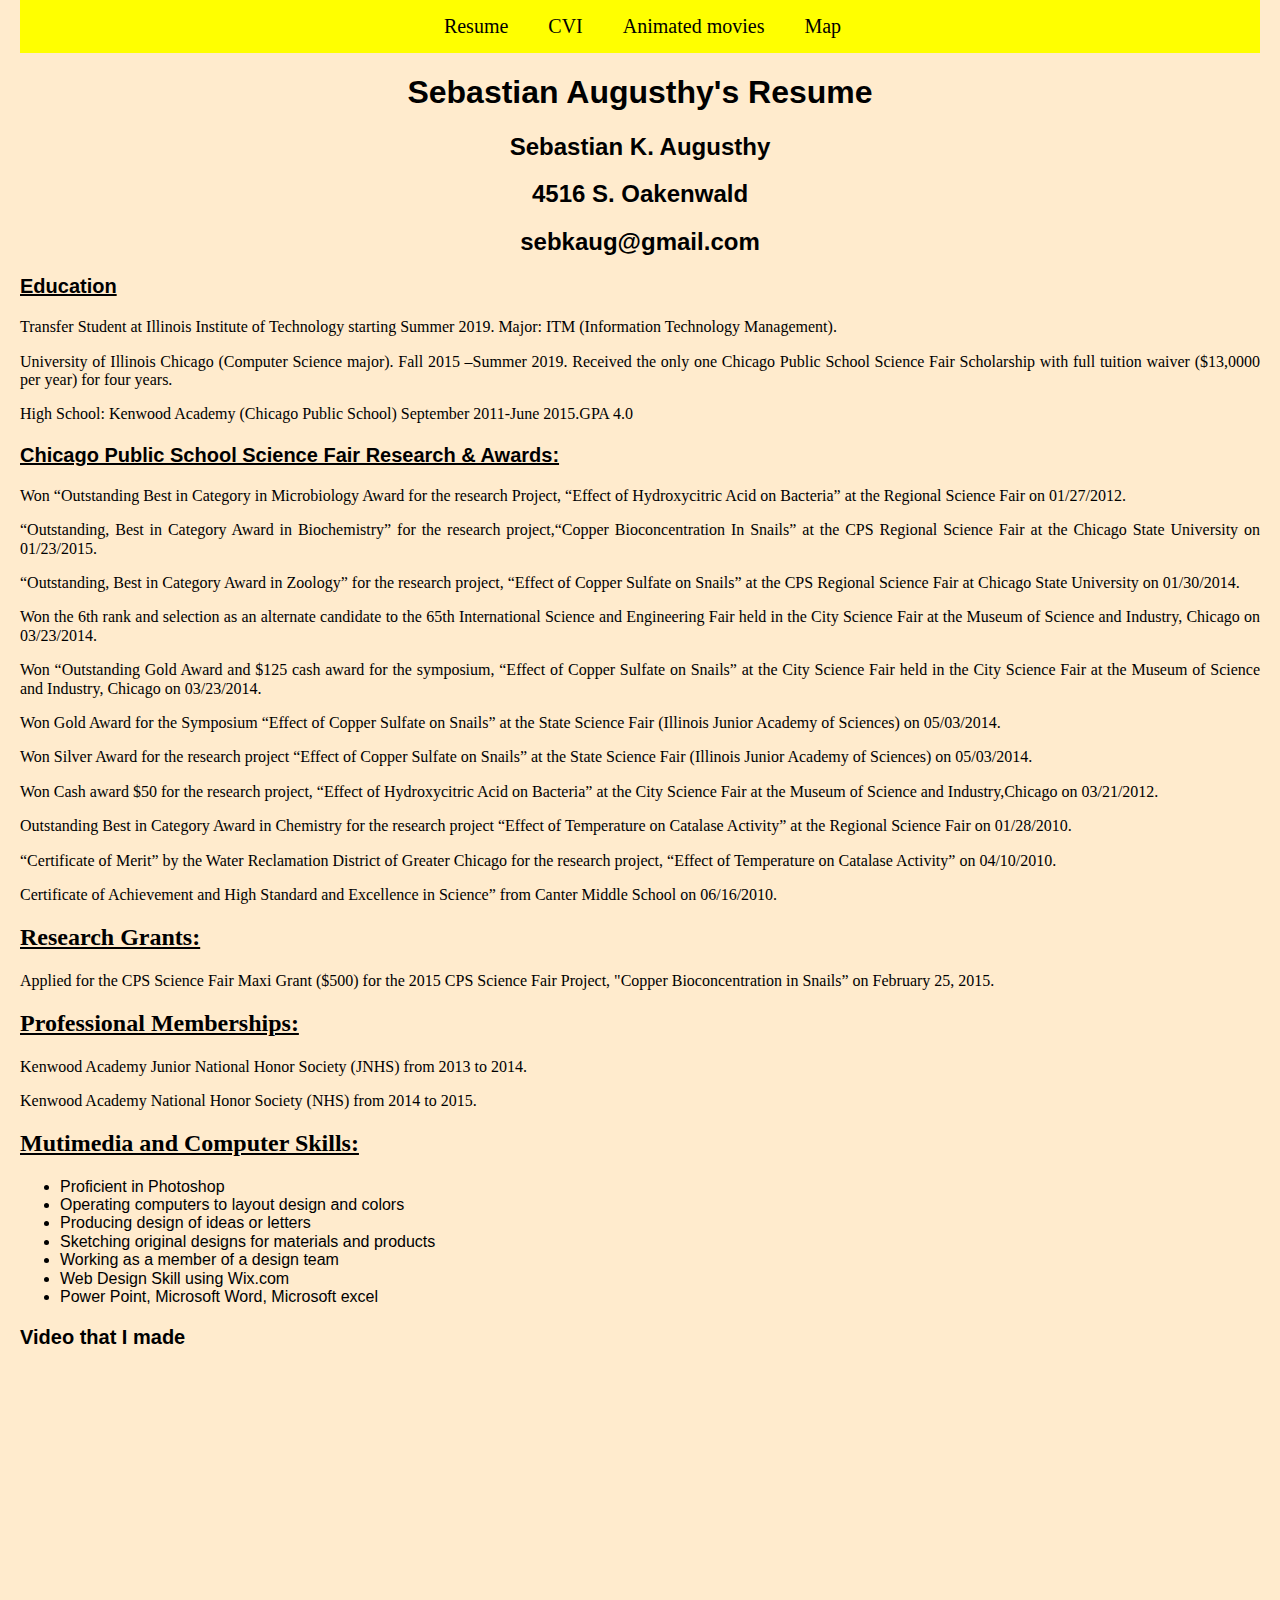
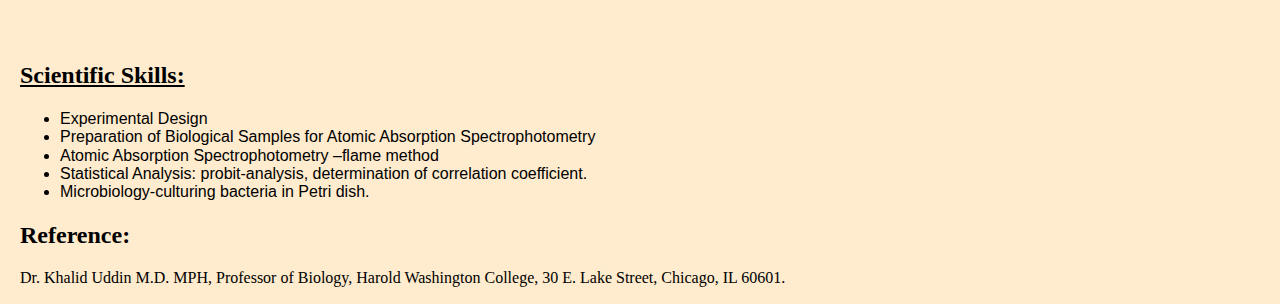
==== commit 03833aa1: "fixing index" ====
--- a/index.html
+++ b/index.html
@@ -19,11 +19,12 @@
 </nav>
   <div>
   <div id="wrapper">
+  	<div id="centered1">
 	    <h1>Sebastian Augusthy's Resume</h1>
 	    <h2>Sebastian K. Augusthy </h2>
 	    <h2>4516 S. Oakenwald</h2>
 	    <h2>sebkaug@gmail.com</h2>
-	  </div>
+	   </div> 
 	  <h3><u>Education</u></h3>
 	  <p class="size">Transfer Student at Illinois Institute of Technology starting Summer 2019. Major: ITM (Information Technology Management).</p>
 	  <p class="size">University of Illinois Chicago (Computer Science major). Fall 2015 –Summer 2019. Received the  only one Chicago Public School Science Fair Scholarship with full tuition waiver ($13,0000 per year) for four years.</p>
--- a/css/style.css
+++ b/css/style.css
@@ -44,11 +44,11 @@
     font-size: 150%;
 }
 
-/*div {
+#centered1{
     text-align: center;
     font-family: "Arial Black", Gadget, sans-serif;
     font-size: 100%;
-}*/
+}
 
 p {
     font-family: serif, Arial, Helvetica;
@@ -157,7 +157,7 @@
 {
 	#wrapper
 	{
-		/*margin:auto 0;*/
+		margin:0 auto;
 		text-align:left;
 	}
 }
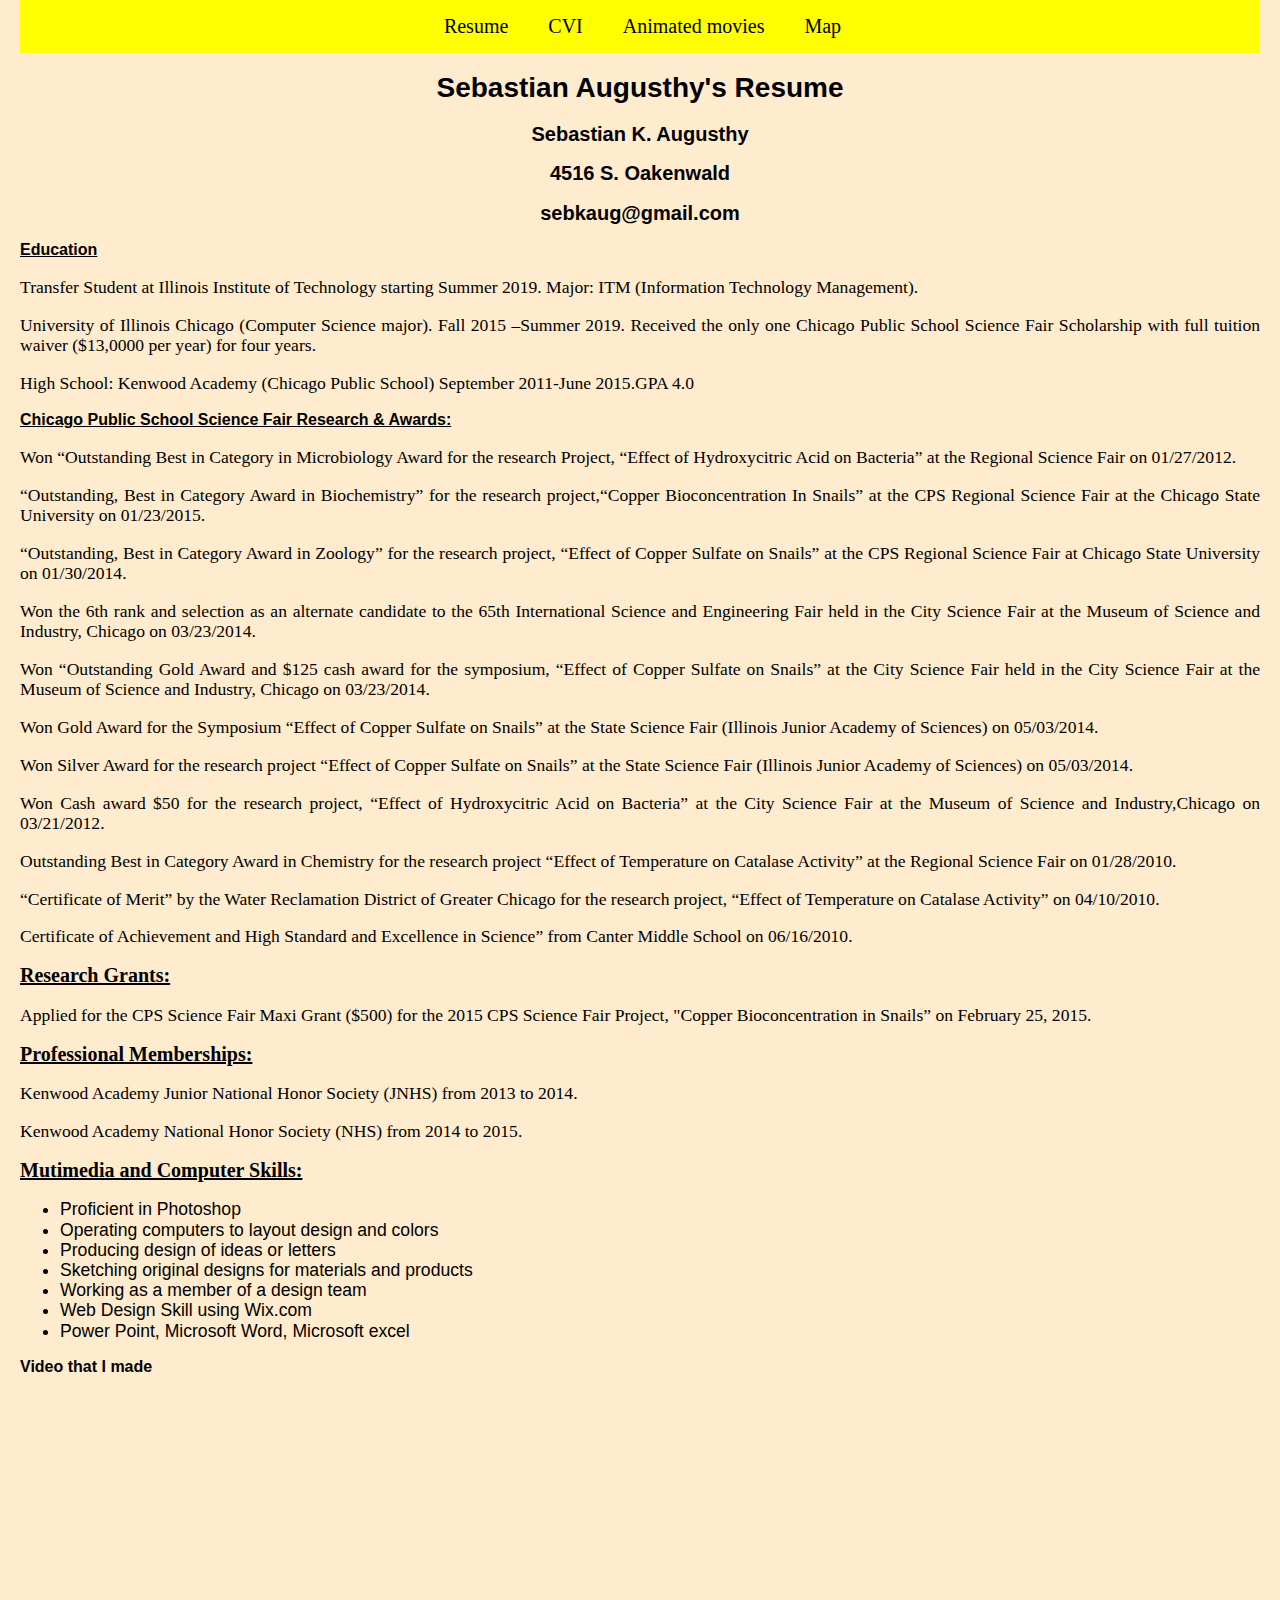
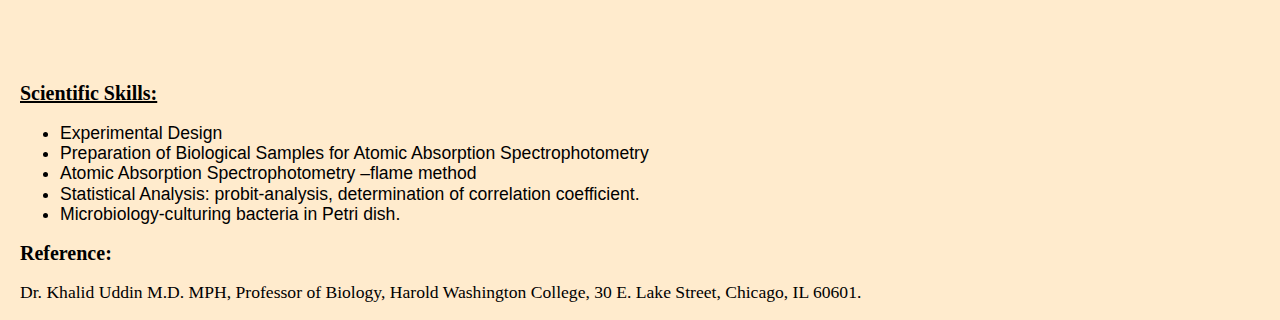
==== commit f36e7418: "Update index.html" ====
--- a/index.html
+++ b/index.html
@@ -1,91 +1,76 @@
 <!DOCTYPE html>
 <html lang="en">
+
 <head>
-  <meta charset ="UTF-8">
-  <title>Sebastian Augusthy's ITMD-361 Project 3 page 1</title>
-  <link rel="stylesheet" href="css/normalize.css">
-  <link rel="stylesheet" href="css/style.css">
-  <meta name="viewport" content="width=device-width,initial-scale=1.0">
+    <meta charset="UTF-8">
+    <title>Sebastian Augusthy's ITMD-361 Project 3 page 1</title>
+    <link rel="stylesheet" href="css/normalize.css">
+    <link rel="stylesheet" href="css/style.css">
+    <meta name="viewport" content="width=device-width,initial-scale=1.0">
 </head>
+
 <body class="pagecolor1">
-  
- <nav >
- 	<ul>
-  	<li><a href="#">Resume</a></li>
-		<li> <a href="page2.html">CVI </a></li>
-		<li> <a href="page3.html"> Animated movies </a></li>
-   	<li><a href="page4.html">Map</a></li>
-   </ul>
-</nav>
-  <div>
-  <div id="wrapper">
-  	<div id="centered1">
-	    <h1>Sebastian Augusthy's Resume</h1>
-	    <h2>Sebastian K. Augusthy </h2>
-	    <h2>4516 S. Oakenwald</h2>
-	    <h2>sebkaug@gmail.com</h2>
-	   </div> 
-	  <h3><u>Education</u></h3>
-	  <p class="size">Transfer Student at Illinois Institute of Technology starting Summer 2019. Major: ITM (Information Technology Management).</p>
-	  <p class="size">University of Illinois Chicago (Computer Science major). Fall 2015 –Summer 2019. Received the  only one Chicago Public School Science Fair Scholarship with full tuition waiver ($13,0000 per year) for four years.</p>
-	  <p class="size">High School: Kenwood Academy (Chicago Public School) September 2011-June 2015.GPA 4.0</p>
+    <nav>
+        <ul>
+            <li><a href="#">Resume</a></li>
+            <li> <a href="page2.html">CVI </a></li>
+            <li> <a href="page3.html"> Animated movies </a></li>
+            <li><a href="page4.html">Map</a></li>
+        </ul>
+    </nav>
+    <div id="wrapper">
+        <div id="centered1">
+            <h1>Sebastian Augusthy's Resume</h1>
+            <h2>Sebastian K. Augusthy </h2>
+            <h2>4516 S. Oakenwald</h2>
+            <h2>sebkaug@gmail.com</h2>
+        </div>
+        <h3><u>Education</u></h3>
+        <p class="size">Transfer Student at Illinois Institute of Technology starting Summer 2019. Major: ITM (Information Technology Management).</p>
+        <p class="size">University of Illinois Chicago (Computer Science major). Fall 2015 –Summer 2019. Received the only one Chicago Public School Science Fair Scholarship with full tuition waiver ($13,0000 per year) for four years.</p>
+        <p class="size">High School: Kenwood Academy (Chicago Public School) September 2011-June 2015.GPA 4.0</p>
+        <h3><u>Chicago Public School Science Fair Research & Awards:</u></h3>
+        <p class="size">Won “Outstanding Best in Category in Microbiology Award for the research Project, “Effect of Hydroxycitric Acid on Bacteria” at the Regional Science Fair on 01/27/2012.</p>
+        <p class="size">“Outstanding, Best in Category Award in Biochemistry” for the research project,“Copper Bioconcentration In Snails” at the CPS Regional Science Fair at the Chicago State University on 01/23/2015.</p>
+        <p class="size">“Outstanding, Best in Category Award in Zoology” for the research project, “Effect of Copper Sulfate on Snails” at the CPS Regional Science Fair at Chicago State University on 01/30/2014.</p>
+        <p class="size">Won the 6th rank and selection as an alternate candidate to the 65th International Science and Engineering Fair held in the City Science Fair at the Museum of Science and Industry, Chicago on 03/23/2014.</p>
+        <p class="size">Won “Outstanding Gold Award and $125 cash award for the symposium, “Effect of Copper Sulfate on Snails” at the City Science Fair held in the City Science Fair at the Museum of Science and Industry, Chicago on 03/23/2014.</p>
+        <p class="size">Won Gold Award for the Symposium “Effect of Copper Sulfate on Snails” at the State Science Fair (Illinois Junior Academy of Sciences) on 05/03/2014.</p>
+        <p class="size">Won Silver Award for the research project “Effect of Copper Sulfate on Snails” at the State Science Fair (Illinois Junior Academy of Sciences) on 05/03/2014.</p>
+        <p class="size">Won Cash award $50 for the research project, “Effect of Hydroxycitric Acid on Bacteria” at the City Science Fair at the Museum of Science and Industry,Chicago on 03/21/2012.</p>
+        <p class="size">Outstanding Best in Category Award in Chemistry for the research project “Effect of Temperature on Catalase Activity” at the Regional Science Fair on 01/28/2010.</p>
+        <p class="size">“Certificate of Merit” by the Water Reclamation District of Greater Chicago for the research project, “Effect of Temperature on Catalase Activity” on 04/10/2010.</p>
+        <p class="size">Certificate of Achievement and High Standard and Excellence in Science” from Canter Middle School on 06/16/2010.</p>
+        <h2><u>Research Grants:</u></h2>
+        <p class="size">Applied for the CPS Science Fair Maxi Grant ($500) for the 2015 CPS Science Fair Project, "Copper Bioconcentration in Snails” on February 25, 2015.</p>
+        <h2><u>Professional Memberships:</u></h2>
+        <p class="size">Kenwood Academy Junior National Honor Society (JNHS) from 2013 to 2014.</p>
+        <p class="size">Kenwood Academy National Honor Society (NHS) from 2014 to 2015.</p>
+        <h2><u>Mutimedia and Computer Skills:</u></h2>
+        <ul class="Bsize">
+            <li>Proficient in Photoshop </li>
+            <li> Operating computers to layout design and colors </li>
+            <li> Producing design of ideas or letters</li>
+            <li> Sketching original designs for materials and products</li>
+            <li> Working as a member of a design team</li>
+            <li> Web Design Skill using Wix.com</li>
+            <li> Power Point, Microsoft Word, Microsoft excel</li>
+        </ul>
+        <h3>Video that I made</h3>
+        <div id="position">
+            <iframe id="vresize8" src="https://www.youtube.com/embed/tT3VPoD4pBY" allow="accelerometer; autoplay; encrypted-media; gyroscope; picture-in-picture" allowfullscreen></iframe>
+        </div>
+        <h2><u>Scientific Skills:</u></h2>
+        <ul class="Bsize">
+            <li>Experimental Design</li>
+            <li>Preparation of Biological Samples for Atomic Absorption Spectrophotometry</li>
+            <li>Atomic Absorption Spectrophotometry –flame method</li>
+            <li>Statistical Analysis: probit-analysis, determination of correlation coefficient.</li>
+            <li>Microbiology-culturing bacteria in Petri dish.</li>
+        </ul>
+        <h2>Reference:</h2>
+        <p class="size">Dr. Khalid Uddin M.D. MPH, Professor of Biology, Harold Washington College, 30 E. Lake Street, Chicago, IL 60601.</p>
+    </div>
+</body>
 
-	  <h3><u>Chicago Public School Science Fair Research & Awards:</u></h3>
-
-	  <p class="size">Won “Outstanding Best in Category in Microbiology Award for the research Project, “Effect of Hydroxycitric Acid on Bacteria” at the Regional Science Fair on 01/27/2012.</p>
-
-	  <p class="size">“Outstanding, Best in Category Award in Biochemistry” for the research project,“Copper Bioconcentration In Snails” at the CPS Regional Science Fair at the Chicago State University on 01/23/2015.</p>
-
-	  <p class="size">“Outstanding, Best in Category Award in Zoology” for the research project, “Effect of Copper Sulfate on Snails” at the CPS Regional Science Fair at Chicago State University on 01/30/2014.</p>
-
-	  <p class="size">Won the 6th rank and selection as an alternate candidate to the 65th International Science and Engineering Fair held in the City Science Fair at the Museum of Science and Industry, Chicago on 03/23/2014.</p>
-
-	  <p class="size">Won “Outstanding Gold Award and $125 cash award for the symposium, “Effect of Copper Sulfate on Snails” at the City Science Fair held in the City Science Fair at the Museum of Science and Industry, Chicago on 03/23/2014.</p>
-
-
-	  <p class="size">Won Gold Award for the Symposium “Effect of Copper Sulfate on Snails” at the State Science Fair (Illinois Junior Academy of Sciences) on 05/03/2014.</p>
-
-	  <p class="size">Won Silver Award for the research project “Effect of Copper Sulfate on Snails” at the State Science Fair (Illinois Junior Academy of Sciences) on 05/03/2014.</p>
-
-	  <p class="size">Won Cash award $50 for the research project, “Effect of Hydroxycitric Acid on Bacteria” at the City Science Fair at the Museum of Science and Industry,Chicago on 03/21/2012.</p>
-
-	  <p class="size">Outstanding Best in Category Award in Chemistry for the research project “Effect of Temperature on Catalase Activity” at the Regional Science Fair on 01/28/2010.</p>
-
-	  <p class="size">“Certificate of Merit” by the Water Reclamation District of Greater Chicago for the research project, “Effect of Temperature on Catalase Activity” on 04/10/2010.</p>
-	  
-	  <p class="size">Certificate of Achievement and High Standard and Excellence in Science” from Canter Middle School on 06/16/2010.</p>
-
-	  <h2><u>Research Grants:</u></h2>
-	  <p class="size">Applied for the CPS Science Fair Maxi Grant ($500) for the 2015 CPS Science Fair Project, "Copper Bioconcentration in Snails” on February 25, 2015.</p>
-
-	  <h2><u>Professional Memberships:</u></h2>
-	  <p class="size">Kenwood Academy Junior National Honor Society (JNHS) from 2013 to 2014.</p>
-	  <p class="size">Kenwood Academy National Honor Society (NHS) from 2014 to 2015.</p>
-
-	  <h2><u>Mutimedia and Computer Skills:</u></h2>
-	  <ul class="Bsize">
-	  	<li>Proficient in Photoshop </li>
-	  	<li> Operating computers to layout design and colors </li>
-	  	<li> Producing design of ideas or letters</li>
-	  	<li> Sketching original designs for materials and products</li>
-	  	<li> Working as a member of a design team</li>
-	  	<li> Web Design Skill using Wix.com</li>
-	  	<li> Power Point, Microsoft Word, Microsoft excel</li>
-	  </ul>
-	  <h3>Video that I made</h3>
-	  <div id="position">
-	  	<iframe id ="vresize8" src="https://www.youtube.com/embed/tT3VPoD4pBY"  allow="accelerometer; autoplay; encrypted-media; gyroscope; picture-in-picture" allowfullscreen></iframe>
-	  </div>
-	  <h2><u>Scientific Skills:</u></h2>
-	  <ul class="Bsize">
-	  	<li>Experimental Design</li>
-	  	<li>Preparation of Biological Samples for Atomic Absorption Spectrophotometry</li>
-	  	<li>Atomic Absorption Spectrophotometry –flame method</li>
-	  	<li>Statistical Analysis: probit-analysis, determination of correlation coefficient.</li>
-	  	<li>Microbiology-culturing bacteria in Petri dish.</li>
-	  </ul>
-	  <h2>Reference:</h2>
-	  <p class="size">Dr. Khalid Uddin M.D. MPH, Professor of Biology, Harold Washington College, 30 E. Lake Street, Chicago, IL 60601.</p>
-</div>
-</body>
 </html>--- a/css/style.css
+++ b/css/style.css
@@ -14,24 +14,24 @@
 }
 
 nav ul {
-	list-style: none;
-  background:yellow;
-  text-align:center;
-  padding: 0;
-  margin: 0;
+    list-style: none;
+    background: yellow;
+    text-align: center;
+    padding: 0;
+    margin: 0;
 }
 
 nav ul li {
-	display:inline-block;
-	font-size:20px;
-	padding-left: 5px;
-}
-nav ul li a
-{
-	text-decoration:none;
-	color:black;
-	display:block;
-	padding:15px;
+    display: inline-block;
+    font-size: 20px;
+    padding-left: 5px;
+}
+
+nav ul li a {
+    text-decoration: none;
+    color: black;
+    display: block;
+    padding: 15px;
 }
 
 li a:hover {
@@ -44,7 +44,7 @@
     font-size: 150%;
 }
 
-#centered1{
+#centered1 {
     text-align: center;
     font-family: "Arial Black", Gadget, sans-serif;
     font-size: 100%;
@@ -128,8 +128,8 @@
         float: none;
     }
 
-        .size {
-        font-size: 100%
+    .size {
+        font-size: 100%;
     }
 
     .Bsize {
@@ -137,15 +137,15 @@
         font-size: 100%;
     }
 
-    h3 {
+    #wrapper h3 {
         font-size: 125%;
     }
 
-    h2 {
+    #wrapper h2 {
         font-size: 150%;
     }
 
-    h1 {
+    #wrapper h1 {
         clear: both;
         font-size: 200%;
         padding-top: 0;
@@ -153,13 +153,35 @@
 
 }
 
-@media screen and (max-width:725px) 
-{
-	#wrapper
-	{
-		margin:0 auto;
-		text-align:left;
-	}
+@media screen and (min-width:725px) {
+    #wrapper {
+        margin: 0 auto;
+        text-align: left;
+    }
+
+    #wrapper h3 {
+        font-size: 100%;
+    }
+
+    #wrapper h2 {
+        font-size: 125%;
+    }
+
+    #wrapper h1 {
+        clear: both;
+        font-size: 175%;
+        padding-top: 0;
+    }
+
+    .size {
+        font-size: 110%;
+    }
+
+    .Bsize {
+        font-family: Verdana, Geneva, sans-serif;
+        font-size: 110%;
+    }
+
 }
 
 /* page 2 */
@@ -289,4 +311,4 @@
     border-style: double;
     border-width: thick;
     color: blue;
-}+}
